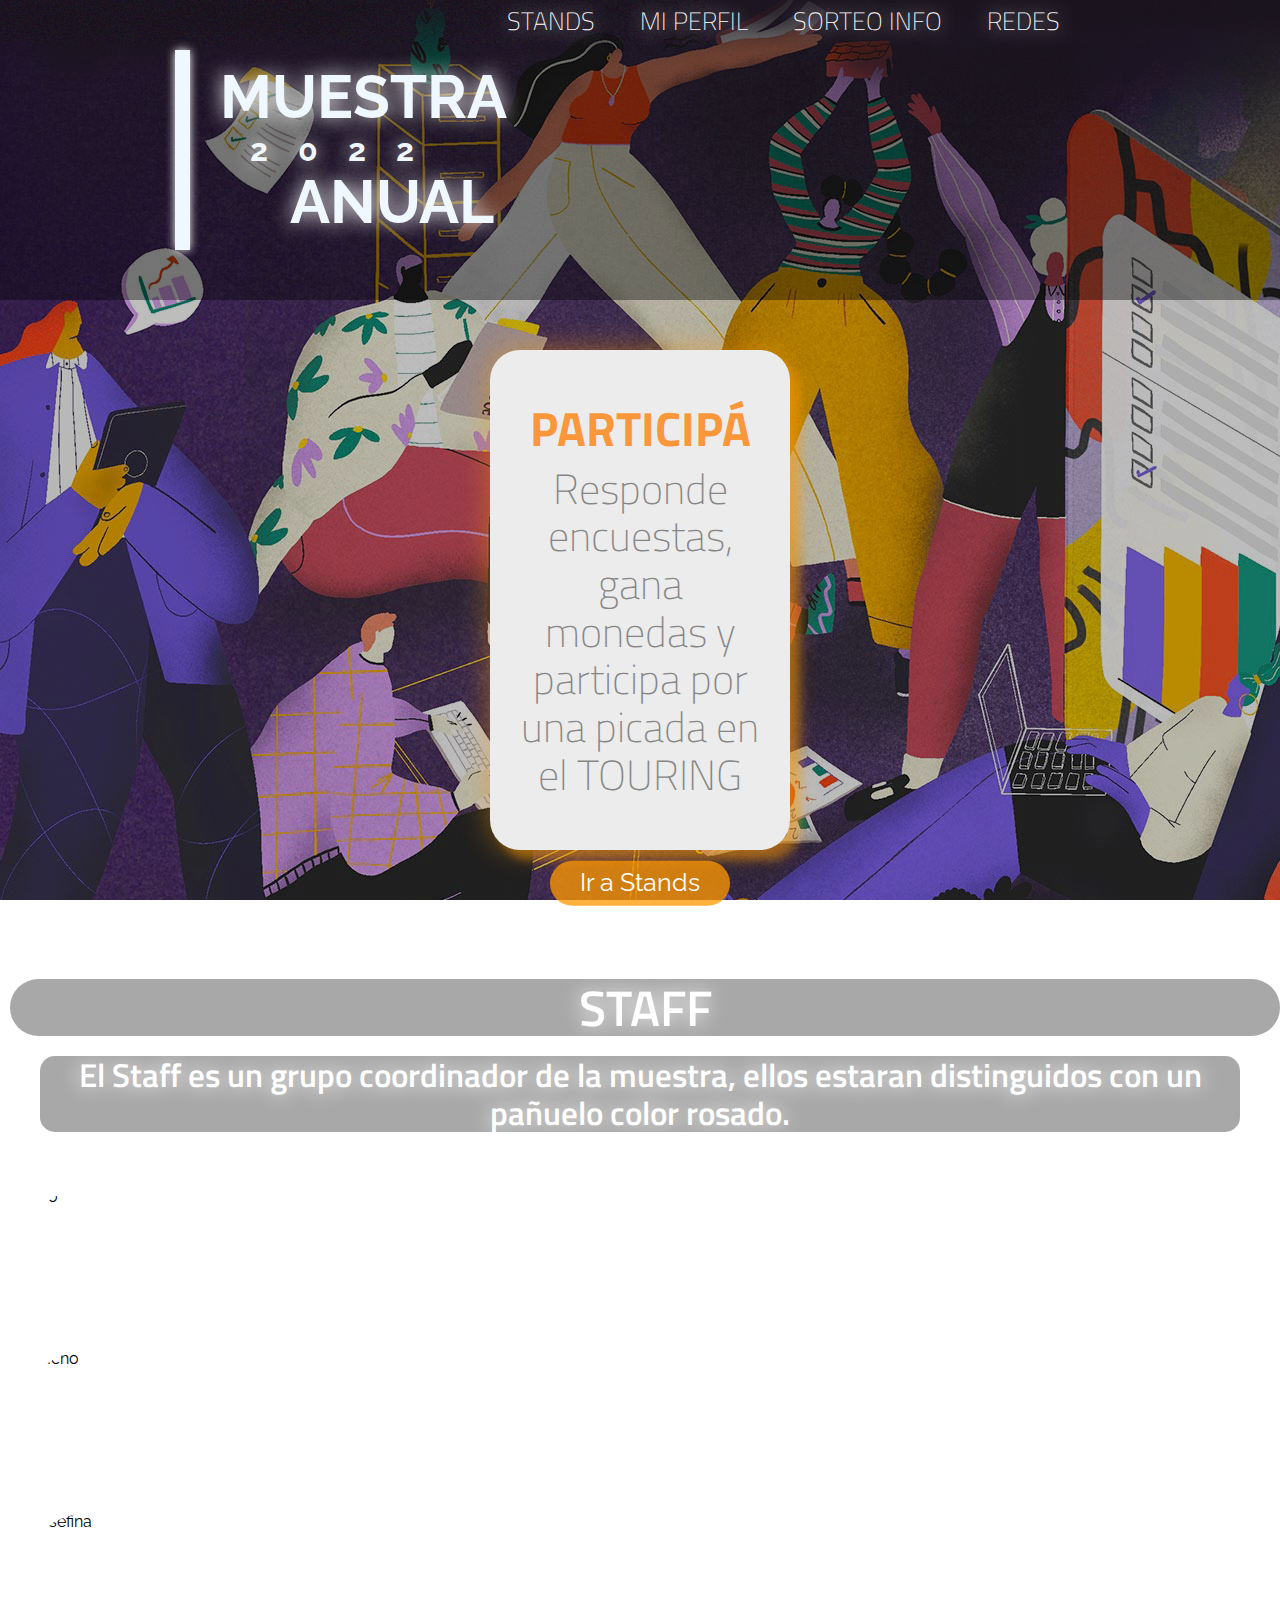
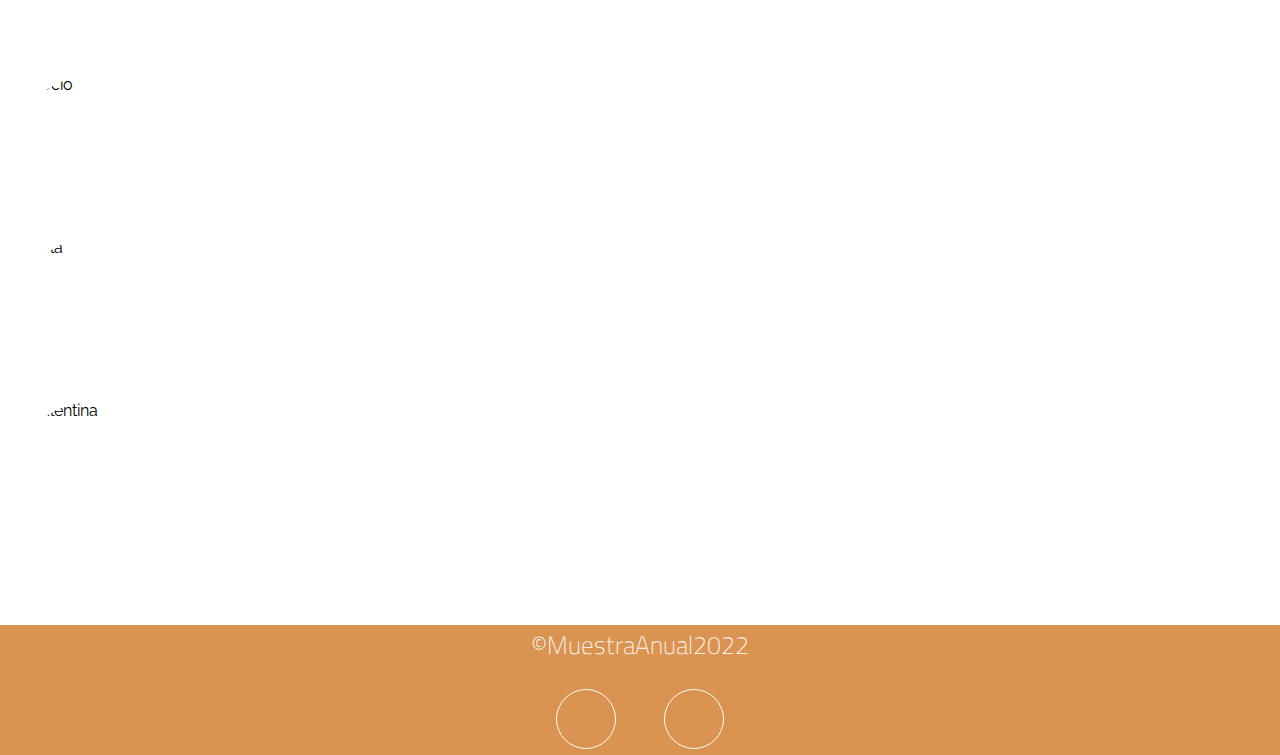
==== MUESTRA-ANUAL-NUEVO-main/pagina2/index.html @ dd3937f9 "Add files via upload" ====
<!DOCTYPE html>
<html lang="es">
<head>
   <meta charset="UTF-8">
   <meta http-equiv="X-UA-Compatible" content="IE=edge">
   <meta name="viewport" content="width=device-width, initial-scale=1.0">
   <title>MUESTRA ANUAL</title>
   <link rel="stylesheet" href="CSS/normalize.css">
   <link rel="stylesheet" href="CSS/styles.css">
   <link rel="icon" href="Imagenes/Segundo IMA sin juntar capas.jpg">

</head>
<body>
   <header class="hero">
      
      <div class="contenedor__header">
         <section class="hero__container">
                  <div class="linea_titulo"></div>
                  <div class="hero__texts">
                     <h1 class="hero__title" id="muestratitulo_inicio"><a class="link" href="index.html">MUESTRA</a></h1>
                     <h3 class="hero__subtitle"><a class="link" href="index.html">2022</a></h3>
                     <h2 class="hero__title2"><a class="link" href="index.html">ANUAL</a></h2>
                  </div>
            
         </section>
            <nav class="menu_burguer1">
               <div id="menu_pc">
                  <a href="stands.html" class="nav__itemspc nav__items--cta">STANDS</a>
                  <a href="mi-perfil.html" class="nav__itemspc">MI PERFIL</a>
                  <a href="sorteo-info.html" class="nav__itemspc">SORTEO INFO</a>
                  <a href="redes.html" class="nav__itemspc">REDES</a>
               </div>
               <div id="menu_cel">
                  <div id="burguer">
                        <span class="line1"></span>
                        <span class="line2"></span>
                        <span class="line3"></span>
                  </div>
                  <div class="menu_hamburguesa">
                     <a href="stands.html" class="nav__items nav__items--cta">STANDS</a>
                     <a href="mi-perfil.html" class="nav__items">MI PERFIL</a>                 
                     <a href="sorteo-info.html" class="nav__items">SORTEO INFO</a>
                     <a href="redes.html" class="nav__items">REDES</a>
                  </div>
               </div>
         
            </nav>
      </div>
      </div>
      <br><br><br><br><br><br><br><br><br>
   </header>
      <main>
         <section class="fondo_card">
               <div class="card">
                  <div class="card-details">
                    <p class="text-title">PARTICIPÁ</p>
                    <p class="text-body">Responde encuestas, gana monedas y participa por una picada en el TOURING</p>
                  </div>
                  <form action="stands.html"><button class="card-button">Ir a Stands</button></form>
               </div>
         </section>
      </main>
         <br><br><br><br><br><br><br>
         
        
      <div class="barra_divisoria"></div>
   <section class="pagina_baja">
    <section class="staff_info">
        <span class="ir_a_staff"></span>
           <div id="STAFF" class="staff_info_title">
           STAFF</div>
            <div class="staff_info_body">
               El Staff es un grupo coordinador de la muestra, ellos estaran distinguidos con un pañuelo color rosado.</div>
                  <br><br><br>
               <div class="staff_info_body_img">
                  <img class="teo_img" src="imagenes/Teo.jpeg" alt="Teo">
                     <div class="nombres_img">Teo Saladino</div>
                  <img class="pucho_img" src="imagenes/Pucho.jpeg" alt="Pucho">
                     <div class="nombres_img">Ivan Lago</div>
                  <img class="jose_img" src="imagenes/Josefina.jpeg" alt="Josefina">
                     <div class="nombres_img">Josefina Lopez</div>
                  <img class="rocio_img" src="imagenes/Rocio.jpeg" alt="Rocio">
                     <div class="nombres_img">Rocio Corvera</div>
                  <img class="lola_img" src="imagenes/Lola.jpeg" alt="Lola">
                     <div class="nombres_img">Lola Aguilar</div>
                  <img class="valentina_img" src="imagenes/Valentina.jpeg" alt="Valentina">
                     <div class="nombres_img">Valentina Coronel</div>
               </div>
           <br>
           <br>
           <br>
           <br>
                

    </section>
     
   </section>


   <script src="https://kit.fontawesome.com/b9607edb8a.js" crossorigin="anonymous"></script>
   <script>
      const burguer = document.querySelector('#burguer');
      const menu = document.querySelector('#menu_cel div:nth-child(2)');
      burguer.addEventListener('click', e=>{
            burguer.classList.toggle('active');
            menu.classList.toggle('open');
      });
   </script>
   <footer>
      <conteiner class="footer">
         <p class="copy">&copy;MuestraAnual2022</p>
               <div class="iconos">
                  <span class="footer_container_icons">
                     <a class="fab fa-brands fa-tiktok footer_icon" href="https://www.tiktok.com/@imatwch"></a>
                  </span>
                  <span class="footer_container_icons">
                     <a class="fab fa-brands fa-instagram footer_icon" href="https://www.instagram.com/imatwch/"></a>
                  </span>
               </div>
      </conteiner>
</body>
</html>
---- MUESTRA-ANUAL-NUEVO-main/pagina2/CSS/styles.css ----
/*------------FUENTES TRANAJADAS*/
@import url('https://fonts.googleapis.com/css2?family=Raleway:wght@300;600;700&display=swap');
@import url('https://fonts.googleapis.com/css2?family=Titillium+Web:wght@200;300;600;900&display=swap');

/* ---------------BODY */

    body{
    font-family: 'Raleway', sans-serif;
    background-image:  linear-gradient(
        rgba(0, 0, 0, 0.253),
        rgba(0, 0, 0, 0.253)),url("../Imagenes/Censo_03Port.jpg");
    background-attachment: fixed;
    background-size: auto;
    }

/* ---------------HERO */

   header {
        width: 100%;
   }
    
    
    .hero{
        background-image: linear-gradient(
            rgba(0, 0, 0, 0.39),
            rgba(0, 0, 0, 0.39));
        background-repeat: repeat;
        background-size: auto;
        display: flex;
        position: auto;
        align-items: stretch;
       }

       .hero__title{
        font-size: 60px;
        font-weight: bold;
        color:aliceblue;
        margin: 0 0 0 30px;
       }

       .hero__title2{
        font-size: 60px;
        font-weight: bold;
        color:aliceblue;
        margin: 0 0 0 100px;
       }

       .linea_titulo{
        width: 15px;
        height: 200px;
        background:aliceblue;
        margin: 50px 0px 50px 10px;
        box-shadow: 0 0 10px rgb(255, 255, 255);
       }

       .hero__subtitle{
        letter-spacing: 30px;
        font-size: 2em;
        color: aliceblue;
        margin: 0 0 0 60px;
       }

       .hero__texts{
        text-shadow: 0 0 20px rgb(255, 255, 255);
       }

    .container{
        display: flex;
        background-attachment: fixed;
        position: relative;
        align-items:stretch;
        max-width: 1400px;
        margin: auto;
       }

       .hero__container{
            display: flex;
            align-items: center;
            max-width: 1400px;           
       }
       .contenedor__header{
        display: flex;
        margin: auto;
       }

/* --------------PARTE MUESTRA ANUAL TITULO */

.link  {
    text-decoration: none;
    color: aliceblue;

}

/*---------------menu hamburguesa*/

    #menu_pc{
        display: none;
        margin-top: 7px; 
       }

    #menu_cel{
        display: flex;
    }

    @media (min-width: 576px){
        #menu_pc{
            display: flex;
            margin-right: 10px;
        }

        #menu_cel{
            display: none;
        }
    }



    .menu_burguer1 {
        position: top;   
    }

    #burguer {
        min-width: 20px;
        min-height: 15px;
        display: flex;
        flex-direction: column;
        align-items: center;
        justify-content: space-around;
        cursor: pointer;
        gap: .30rem;
        width: 3rem;
        height: 3rem;
        margin-top: 10px;
    }

    #burguer span{
        border-radius: 5px;
        background-color: rgb(255, 255, 255);
        width: 100%;
        height: 2px;
        transition: all 300ms;
        transform-origin: left;
    }

    /*___activa*/
    #burguer.active .line1{
        transform: rotate(45deg);
    }
    #burguer.active .line2{
        opacity: 0;
    }
    #burguer.active .line3{
        transform: rotate(-45deg);
    }

    /*___menu desplegable*/

    #menu_cel div:nth-child(2){
        overflow: hidden;
        position: absolute;
        display: flex;
        flex-direction: column;
        background-color:  #e0943d;
        align-items: center;
        justify-content: space-around;
        right: 0px;
        width: 0px;
        margin-top: 60px;
        transition: all 300ms ease-out;
        transition: all 300ms ease-out;
    }

    #menu_cel div.open:nth-child(2){
        height: 240px;
        width: 420px;
    }

    .nav__items{
        text-align: center;
        font-size: 3ex;
        font-family: 'Titillium Web', sans-serif;
        font-weight: lighter;
        color: rgb(255, 255, 255);
        text-shadow: 0 0 20px rgb(255, 255, 255);
        text-decoration: none;

    }

    .nav__itemspc{
        text-align: center;
        font-size: 3ex;
        font-family: 'Titillium Web', sans-serif;
        font-weight: lighter;
        color: rgb(255, 255, 255);
        margin-right: 45px;
        text-shadow: 0 0 20px rgb(255, 255, 255);
        text-decoration: none;
    
    }




    /*----------------------PARTE CARD */
    .card {
        background-position: center;
        background-repeat: no-repeat;
        background-size: cover;
    }

    .card {
        width: 300px;
        height: 500px;
        border-radius: 30px;
        background-image: url(".../Imagenes/1.png");
        background-color: rgb(236, 236, 236);
        position: relative;
        padding: 1.8rem;
        transition: 0.5s ease-out;
        overflow: visible;
        margin: auto;
        margin-top: 50px;
        box-shadow: 10px 10px 10px #ff990071,
        -1px -1px 30px #ff990071;
       }

       .fondo_card{
        background-position: center;
        }

       .card-details {
        color: rgb(212, 130, 62);
        height: 100%;
        gap: .5em;
        display: grid;
        place-content: center;
       }

       .card-button {
        transform: translate(-50%, 125%);
        width: 60%;
        border-radius: 6rem;
        border: none;
        background-color: #ff9900c2;
        color: #fff;
        font-size: 3ex;
        padding: .5rem 1rem;
        position: absolute;
        left: 50%;
        bottom: 0;
        opacity: 50;
        transition: 0.3s ease-out;
       }

       .text-body {
        color: rgb(134, 134, 134);
        text-align: center;
        font-size: 5ex;
        font-family: 'Titillium Web', sans-serif;
        font-weight: lighter;
       }

       /*Text*/
       .text-title {
        font-family: 'Titillium Web', sans-serif;
        font-size: 3em;
        font-weight: bold;
        text-align: center;
        color:  #ff7b00c2;
       }

       /*Hover*/
       .card:hover {
        border-color:  #ff9900c2;
        box-shadow: 0px 5px 20px 14px  #ff9900c2;
       }

       .card:hover .card-button {
        transform: translate(-50%, 50%);
        opacity: 1;
       }


    /* ----------------PARTE STAFF */

    .staff_info_title{
        text-align: center;
        position: relative;
        color: white;
        font-family: 'Titillium Web', sans-serif;
        font-weight: 600;
        font-size: 6ex;
        margin: auto;
        margin-left: 10px;
        
        text-shadow: 0 0 20px rgb(255, 255, 255);
        background-color: rgba(0, 0, 0, 0.342);
        border-radius: 50px;
    }

    .staff_info_body{
        text-align: center;
        color: white;
        font-family: 'Titillium Web', sans-serif;
        font-weight: 600;
        font-size: 4ex;
        margin: auto;
        margin-left: 40px;
        margin-right: 40px;
        margin-top: 20px;
        text-shadow: 0 0 20px rgb(255, 255, 255);
        background-color: rgba(0, 0, 0, 0.342);
        border-radius: 15px;
    }
    .staff_info_body_img{
        display: grid;
        grid-template-columns: 180px 180px;
        align-items: center;
        gap: .8em;
        max-width: 1700px;
        margin-left: 15px;
    }

    /*-----------IMAGENES STAFF */

    .teo_img{
        border-radius: 50%;
        image-resolution: auto;
        width: 150px;
        height: 150px;

    }

    .lola_img{
        border-radius: 50%;
        image-resolution: auto;
        width: 150px;
        height: 150px;
    }

    .valentina_img{
        border-radius: 50%;
        image-resolution: auto;
        width: 150px;
        height: 150px;
    }

    .rocio_img{
        border-radius: 50%;
        image-resolution: auto;
        width: 150px;
        height: 150px;
    }

    .jose_img{
        border-radius: 50%;
        image-resolution: auto;
        width: 150px;
        height: 150px;
    }

    .pucho_img{
        border-radius: 50%;
        image-resolution: auto;
        width: 150px;
        height: 150px;
    }

    .nombres_img{
        text-align: center;
        color: white;
        font-family: 'Titillium Web', sans-serif;
        font-weight: 600;
        font-size: 30px;
        margin: 20px 10px 25px 20px;
        text-shadow: 0 0 20px rgb(255, 255, 255);
        
  
    }

/*-----------PARTE HISTORIA MUESTRA */

    .muestra_historia_title{
        text-align: center;
        color: white;
        font-family: 'Titillium Web', sans-serif;
        font-weight: 600;
        font-size: 6ex;
        text-shadow: 0 0 20px rgb(255, 255, 255);
    }
    .muestra_historia_title2{
        text-align: left;
        color: white;
        font-family: 'Titillium Web', sans-serif;
        font-weight: 600;
        font-size: 3ex;
        margin-top: 50px;
        margin-left: 10px;
        text-shadow: 0 0 20px rgb(255, 255, 255);
    }




/*-----------------FOOTERRRRR */
    .footer{
    display: flex;
    margin-top: 0%;
    gap: 1px;
    background-color: #da9351;
    width: 100%;
    height: 130px;
    display: grid;
    grid-template-rows: 40px 100px;
    align-items: center;

    }

    .iconos{
    display: flex;
    justify-content: center;
    gap: 3em;
    margin-top: 1px;
    }

    .footer_container_icons{
    display: inline-block;
    width: 60px;
    height: 60px;
    color: #fff;
    text-align: center;
    border: 1px solid #fff;
    border-radius: 50%;
    margin-top: 5px;

    }

    .footer_icon{
    color: white;
    font-size: 30px;
    text-decoration: none;

    }

    .fab.footer_icon{
    line-height: 60px;
    }

    .copy{
    font-family: 'Titillium Web', sans-serif;
    font-weight: lighter;
    font-size: 3ex;
    color: white;
    margin: auto ;
    align-items: center;  
    }
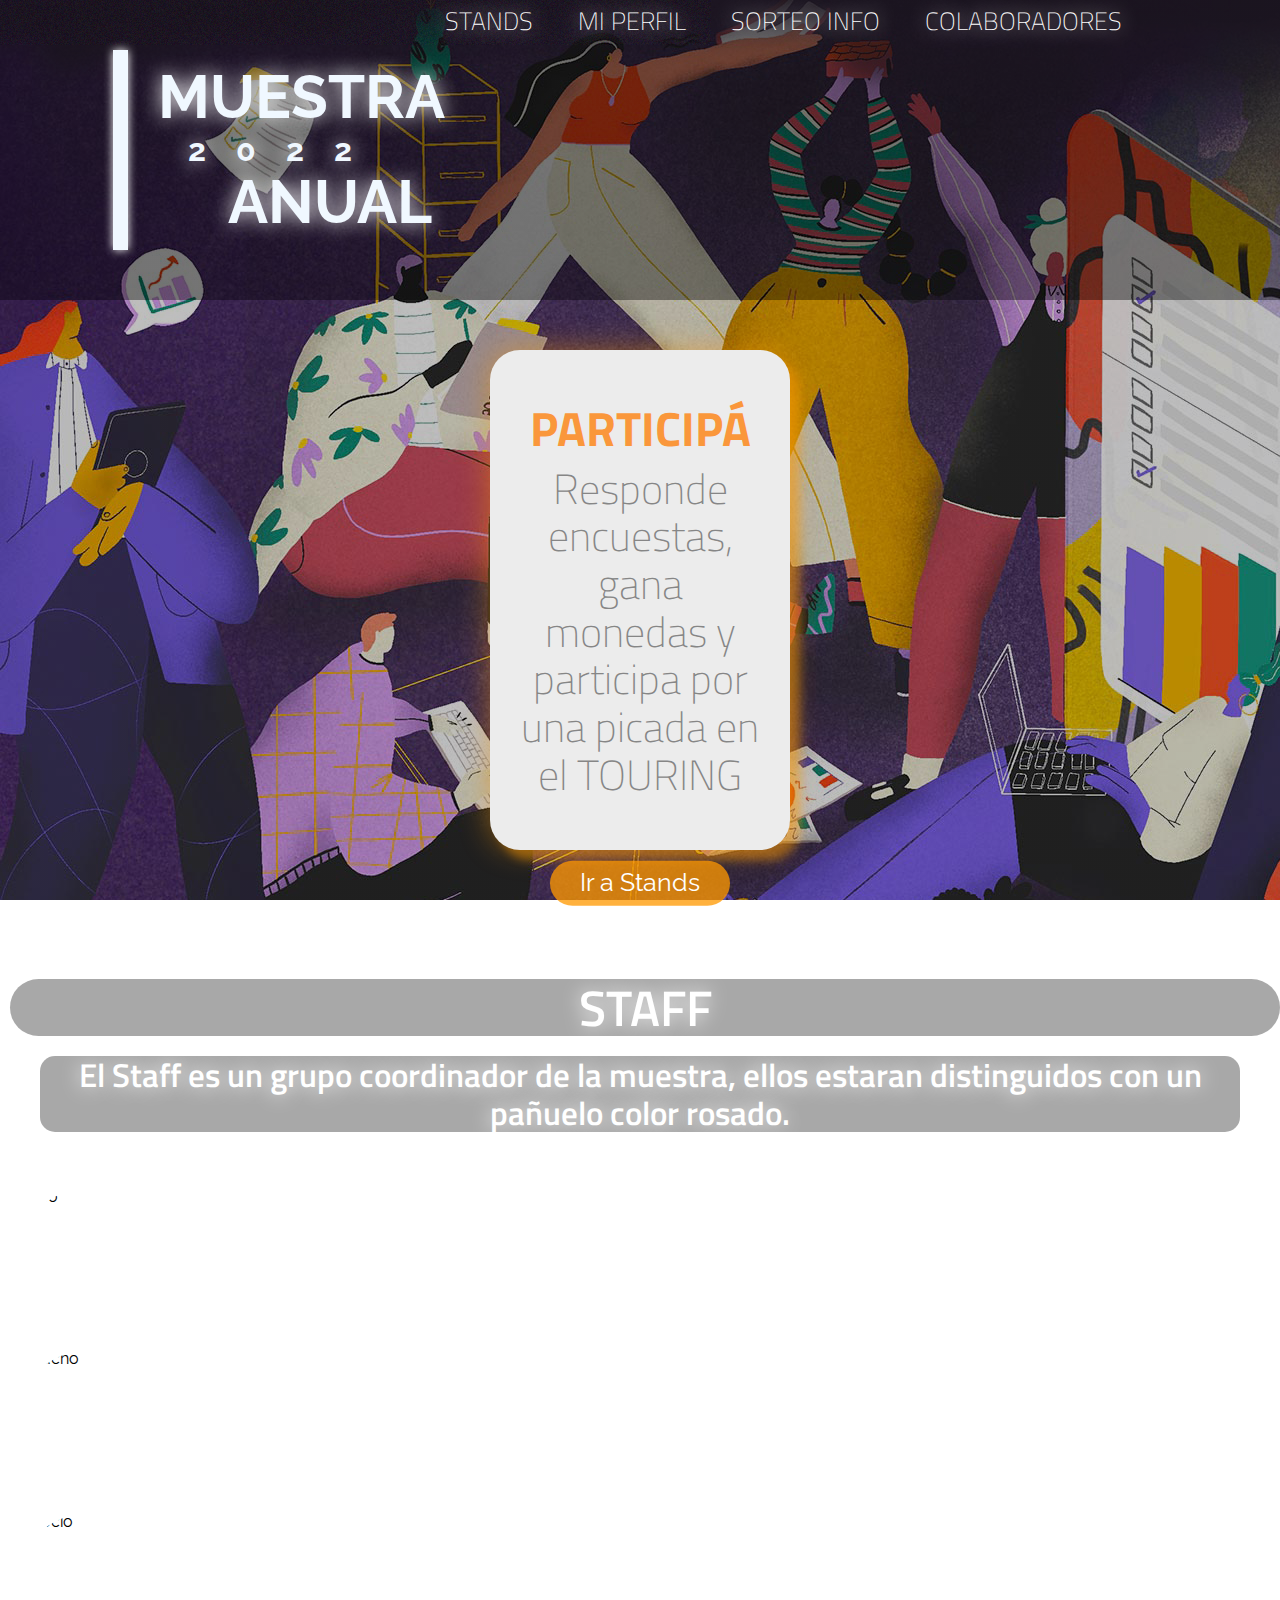
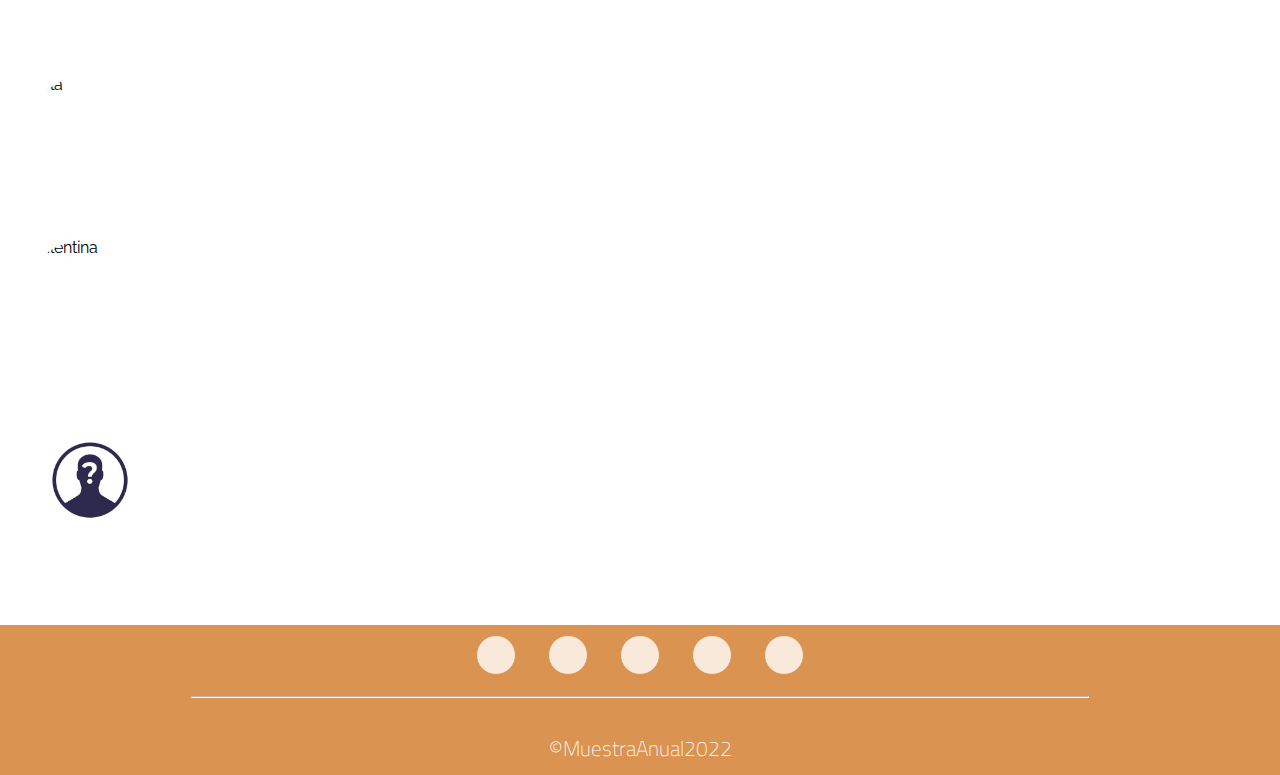
==== commit a458989e: "Add files via upload" ====
--- a/MUESTRA-ANUAL-NUEVO-main/pagina2/index.html
+++ b/MUESTRA-ANUAL-NUEVO-main/pagina2/index.html
@@ -28,7 +28,7 @@
                   <a href="stands.html" class="nav__itemspc nav__items--cta">STANDS</a>
                   <a href="mi-perfil.html" class="nav__itemspc">MI PERFIL</a>
                   <a href="sorteo-info.html" class="nav__itemspc">SORTEO INFO</a>
-                  <a href="redes.html" class="nav__itemspc">REDES</a>
+                  <a href="colaboradores.html" class="nav__itemspc">COLABORADORES</a>
                </div>
                <div id="menu_cel">
                   <div id="burguer">
@@ -40,7 +40,7 @@
                      <a href="stands.html" class="nav__items nav__items--cta">STANDS</a>
                      <a href="mi-perfil.html" class="nav__items">MI PERFIL</a>                 
                      <a href="sorteo-info.html" class="nav__items">SORTEO INFO</a>
-                     <a href="redes.html" class="nav__items">REDES</a>
+                     <a href="colaboradores.html" class="nav__items">COLABORADORES</a>
                   </div>
                </div>
          
@@ -77,14 +77,14 @@
                      <div class="nombres_img">Teo Saladino</div>
                   <img class="pucho_img" src="imagenes/Pucho.jpeg" alt="Pucho">
                      <div class="nombres_img">Ivan Lago</div>
-                  <img class="jose_img" src="imagenes/Josefina.jpeg" alt="Josefina">
-                     <div class="nombres_img">Josefina Lopez</div>
                   <img class="rocio_img" src="imagenes/Rocio.jpeg" alt="Rocio">
                      <div class="nombres_img">Rocio Corvera</div>
                   <img class="lola_img" src="imagenes/Lola.jpeg" alt="Lola">
                      <div class="nombres_img">Lola Aguilar</div>
                   <img class="valentina_img" src="imagenes/Valentina.jpeg" alt="Valentina">
                      <div class="nombres_img">Valentina Coronel</div>
+                  <img class="willi_img" src="Imagenes/persona.jpg" alt="willi">
+                     <div class="nombres_img">La Willi</div>
                </div>
            <br>
            <br>
@@ -108,7 +108,6 @@
    </script>
    <footer>
       <conteiner class="footer">
-         <p class="copy">&copy;MuestraAnual2022</p>
                <div class="iconos">
                   <span class="footer_container_icons">
                      <a class="fab fa-brands fa-tiktok footer_icon" href="https://www.tiktok.com/@imatwch"></a>
@@ -116,7 +115,18 @@
                   <span class="footer_container_icons">
                      <a class="fab fa-brands fa-instagram footer_icon" href="https://www.instagram.com/imatwch/"></a>
                   </span>
+                  <span class="footer_container_icons">
+                     <a class="fab fa-brands fa-twitter footer_icon" href=""></a>
+                  </span>
+                  <span class="footer_container_icons">
+                     <a class="fab fa-brands fa-facebook footer_icon" href=""></a>
+                  </span>
+                  <span class="footer_container_icons">
+                     <a class="fab fa-brands fa-google footer_icon" href=""></a>
+                  </span>
                </div>
+               <hr class="lineademierda">
+            <p class="copy">&copy;MuestraAnual2022</p>
       </conteiner>
 </body>
 </html>
--- a/MUESTRA-ANUAL-NUEVO-main/pagina2/CSS/styles.css
+++ b/MUESTRA-ANUAL-NUEVO-main/pagina2/CSS/styles.css
@@ -353,14 +353,13 @@
         height: 150px;
     }
 
-    .jose_img{
-        border-radius: 50%;
-        image-resolution: auto;
-        width: 150px;
-        height: 150px;
-    }
-
     .pucho_img{
+        border-radius: 50%;
+        image-resolution: auto;
+        width: 150px;
+        height: 150px;
+    }
+    .willi_img{
         border-radius: 50%;
         image-resolution: auto;
         width: 150px;
@@ -410,9 +409,9 @@
     gap: 1px;
     background-color: #da9351;
     width: 100%;
-    height: 130px;
+    height: 150px;
     display: grid;
-    grid-template-rows: 40px 100px;
+    grid-template-rows: 70px 0px 40px;
     align-items: center;
 
     }
@@ -420,38 +419,50 @@
     .iconos{
     display: flex;
     justify-content: center;
-    gap: 3em;
-    margin-top: 1px;
+    gap: 2em;
+    margin-top: 0;
+
     }
 
     .footer_container_icons{
+    background-color: rgba(255, 255, 255, 0.795);
     display: inline-block;
-    width: 60px;
-    height: 60px;
+    width: 40px;
+    height: 40px;
     color: #fff;
     text-align: center;
-    border: 1px solid #fff;
+    border: 1px solid  #da9351;
     border-radius: 50%;
-    margin-top: 5px;
+    margin-top: 30px;
+    margin-bottom: 40px;
 
     }
 
     .footer_icon{
-    color: white;
-    font-size: 30px;
+    color:  #da9351;
+    font-size: 20px;
     text-decoration: none;
 
+
     }
 
     .fab.footer_icon{
-    line-height: 60px;
+    line-height: 40px;
     }
 
     .copy{
     font-family: 'Titillium Web', sans-serif;
     font-weight: lighter;
-    font-size: 3ex;
+    font-size: 1.3em;
     color: white;
     margin: auto ;
-    align-items: center;  
-    }
+    margin-top: 40px;
+    }
+
+    .lineademierda{
+        width: 70%;
+        margin: auto;
+        margin-top: 0;
+        border-color: rgba(255, 255, 255, 0.795);
+        background-color:  rgba(255, 255, 255, 0.795);
+    }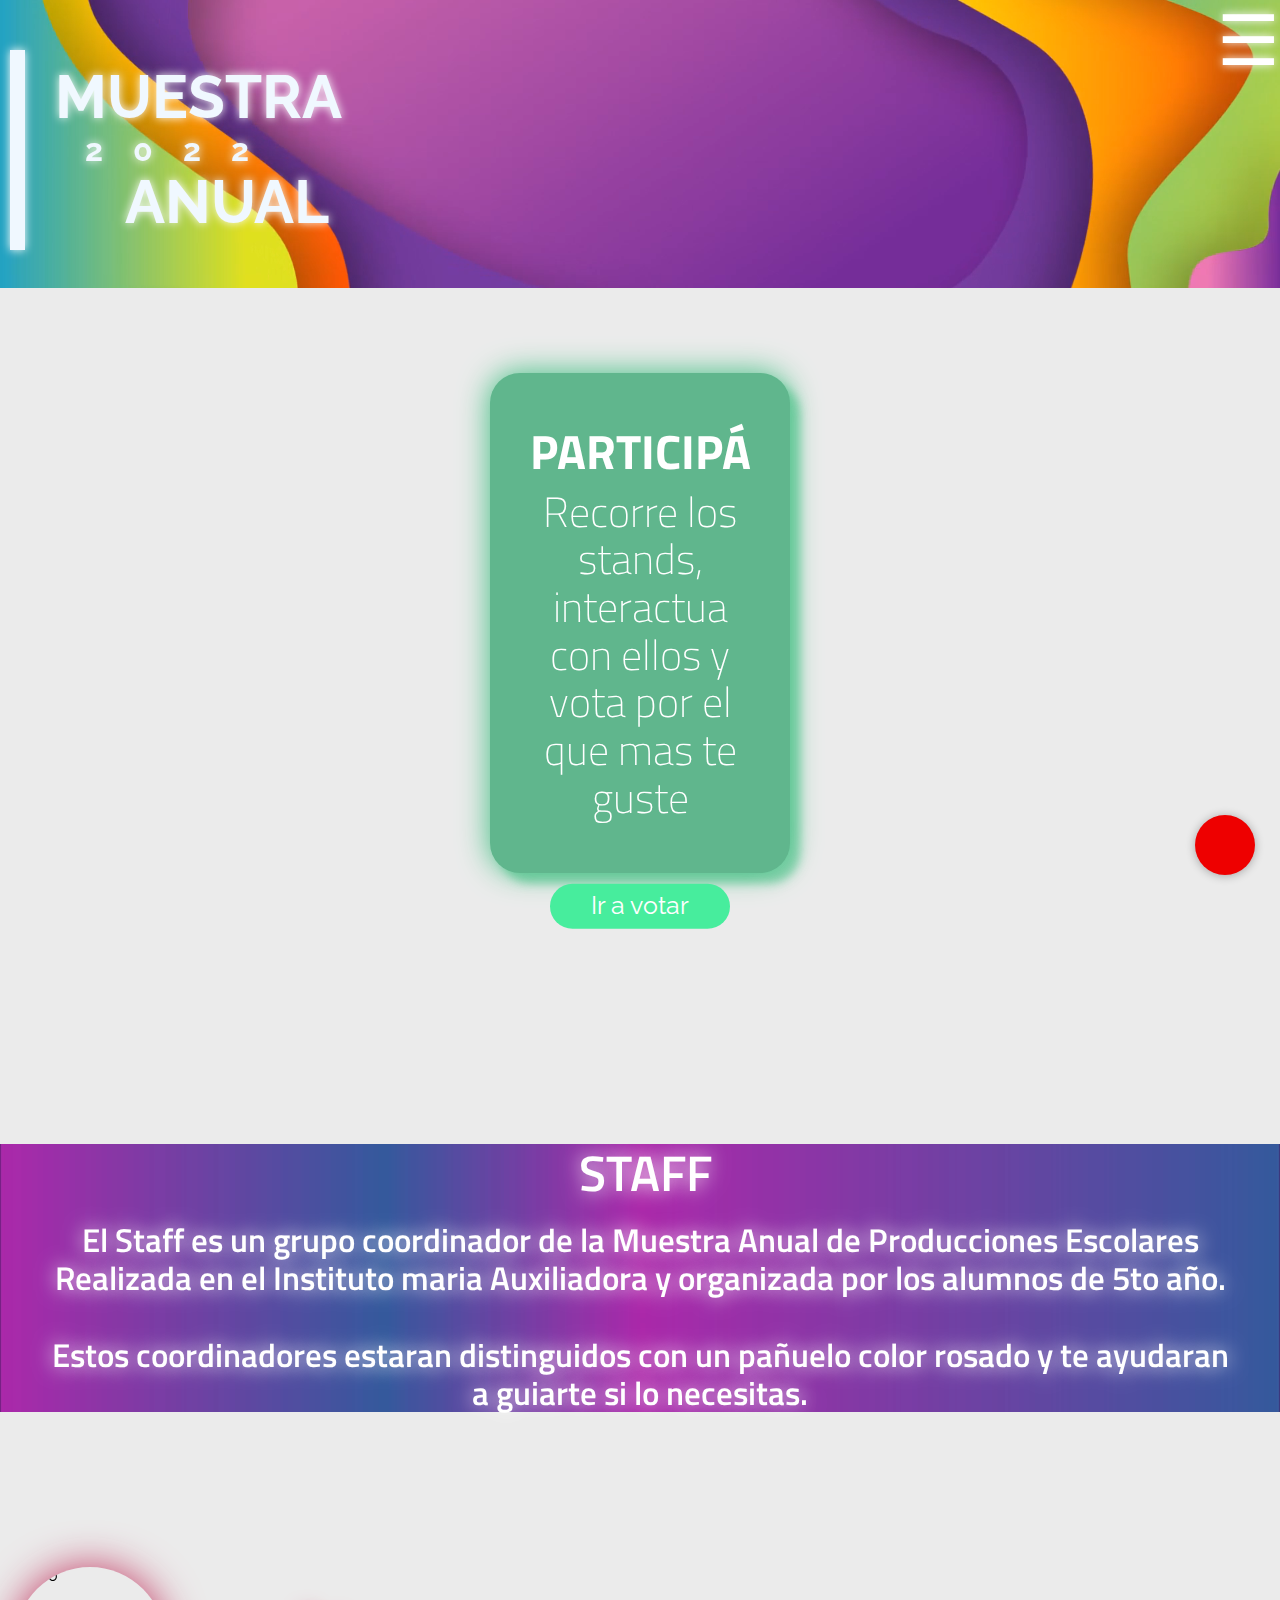
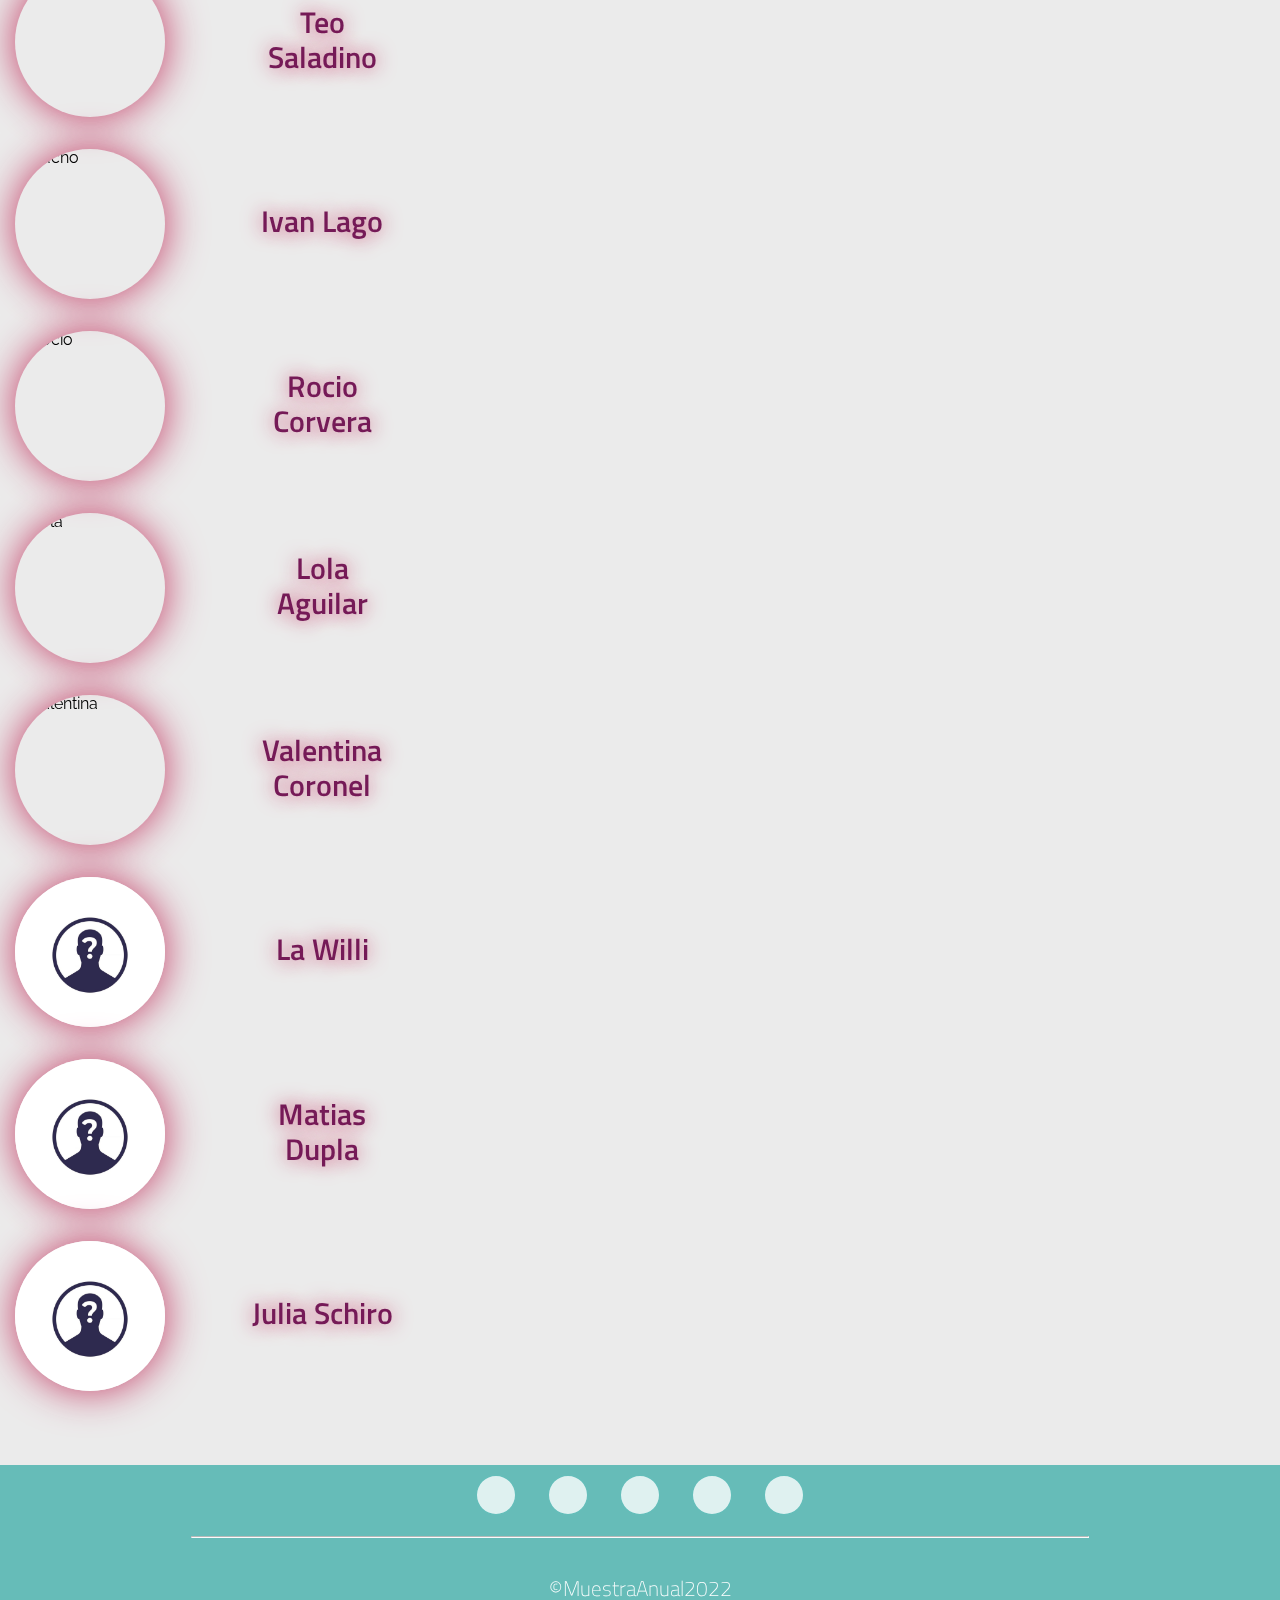
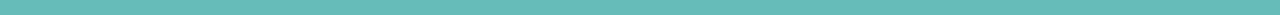
==== commit fc0bea69: "Add files via upload" ====
--- a/MUESTRA-ANUAL-NUEVO-main/pagina2/index.html
+++ b/MUESTRA-ANUAL-NUEVO-main/pagina2/index.html
@@ -9,68 +9,109 @@
    <link rel="stylesheet" href="CSS/styles.css">
    <link rel="icon" href="Imagenes/Segundo IMA sin juntar capas.jpg">
 
+
 </head>
 <body>
-   <header class="hero">
-      
-      <div class="contenedor__header">
-         <section class="hero__container">
-                  <div class="linea_titulo"></div>
-                  <div class="hero__texts">
-                     <h1 class="hero__title" id="muestratitulo_inicio"><a class="link" href="index.html">MUESTRA</a></h1>
-                     <h3 class="hero__subtitle"><a class="link" href="index.html">2022</a></h3>
-                     <h2 class="hero__title2"><a class="link" href="index.html">ANUAL</a></h2>
+   <header class="header">
+         <div class="contenedor__header">
+             <section class="hero__container">
+               <video src="Videos/pexels-weldi-studio-design-8675538.mp4" autoplay="autoplay" loop="loop" muted defaultMuted playsinline preload="auto"></video>
+                      <div class="linea_titulo"></div>
+                      <div class="hero__texts">
+                         <h1 class="hero__title" id="muestratitulo_inicio"><a class="link" href="index.html">MUESTRA</a></h1>
+                         <h3 class="hero__subtitle"><a class="link" href="index.html">2022</a></h3>
+                         <h2 class="hero__title2"><a class="link" href="index.html">ANUAL</a></h2>
+                      </div>
+             </section>
+                 <div class="container">
+                     <div class="btn-menu">
+                         <label for="btn-menu">☰</label>
+                     </div>
+                 </div>
+         </div>
+          </header>
+          <input type="checkbox" id="btn-menu">
+          <div class="container-menu">
+              <div class="cont-menu">
+               <nav>
+                  <div class="items__menu">
+                      <a href="index.html" class="nav__items">PAGINA PRINCIPAL</a>
+                      <a href="stands.html" class="nav__items">STANDS</a>                
+                      <a href="colaboradores.html" class="nav__items">COLABORADORES</a>
+                     <a href="sorteo-info.html" class="nav__items">SORTEO INFO</a>
                   </div>
-            
-         </section>
-            <nav class="menu_burguer1">
-               <div id="menu_pc">
-                  <a href="stands.html" class="nav__itemspc nav__items--cta">STANDS</a>
-                  <a href="mi-perfil.html" class="nav__itemspc">MI PERFIL</a>
-                  <a href="sorteo-info.html" class="nav__itemspc">SORTEO INFO</a>
-                  <a href="colaboradores.html" class="nav__itemspc">COLABORADORES</a>
-               </div>
-               <div id="menu_cel">
-                  <div id="burguer">
-                        <span class="line1"></span>
-                        <span class="line2"></span>
-                        <span class="line3"></span>
-                  </div>
-                  <div class="menu_hamburguesa">
-                     <a href="stands.html" class="nav__items nav__items--cta">STANDS</a>
-                     <a href="mi-perfil.html" class="nav__items">MI PERFIL</a>                 
-                     <a href="sorteo-info.html" class="nav__items">SORTEO INFO</a>
-                     <a href="colaboradores.html" class="nav__items">COLABORADORES</a>
-                  </div>
-               </div>
-         
-            </nav>
+                  <div class="redes__menu">
+                      <div class="logo_ig_menu">
+                          <span class="menu_container_icons">
+                              <a class="fab fa-brands fa-instagram menu_icon" style="color: #1c1c1c;" href="https://www.instagram.com/imatwch/"></a>
+                          </span>
+                      </div>
+                      <div class="ig_menu redes_menu">INSTAGRAM</div>
+                  
+                      <div class="logo_face_menu">
+                          <span class="menu_container_icons">
+                              <a class="fab fa-brands fa-facebook menu_icon" style="color: #1c1c1c;" href="https://www.facebook.com/Imatwch"></a>
+                          </span>
+                      </div>
+                      <div class="face_menu redes_menu">FACEBOOK</div>
+                      
+                      <div class="logo_tiktok_menu">
+                          <span class="menu_container_icons">
+                              <a class="fab fa-brands fa-tiktok menu_icon" style="color: #1c1c1c;" href="https://www.tiktok.com/@imatwch"></a>
+                          </span>
+                      </div>
+                      <div class="tiktok_menu redes_menu">TIKTOK</div>
+                  
+                      <div class="logo_twitter_menu">
+                          <span class="menu_container_icons">
+                              <a class="fab fa-brands fa-twitter menu_icon" style="color: #1c1c1c;" href="https://twitter.com/IMAtwch"></a>
+                          </span>
+                      </div>
+                      <div class="twitter_menu redes_menu">TWITTER</div>
+                  
+                      <div class="logo_google_menu">
+                          <span class="menu_container_icons">
+                              <a class="fab fa-brands fa-google menu_icon" style="color: #1c1c1c;" href="https://imatrelew.com.ar/"></a>
+                          </span>
+                      </div>
+                      <div class="google_menu redes_menu">PAGINA</div>
+              </div>
+          </nav>
+                  <label for="btn-menu">✖️</label>
+              </div>     
+          </div>
       </div>
-      </div>
-      <br><br><br><br><br><br><br><br><br>
-   </header>
+
+   <a class="boton_vivo pulse" target="_blank" href="https://tiktok.com">
+      <i class="fa fa-video icono"></i>
+  </a>
+
       <main>
          <section class="fondo_card">
                <div class="card">
                   <div class="card-details">
                     <p class="text-title">PARTICIPÁ</p>
-                    <p class="text-body">Responde encuestas, gana monedas y participa por una picada en el TOURING</p>
+                    <p class="text-body">Recorre los stands, interactua con ellos y vota por el que mas te guste</p>
                   </div>
-                  <form action="stands.html"><button class="card-button">Ir a Stands</button></form>
+                  <form action="https://docs.google.com/forms/d/e/1FAIpQLScHp-hKuA3wkUBJWtu6Gswc7NIw9irZ3t-LgN0CVbNn0iksXg/viewform?usp=sf_link"><button class="card-button">Ir a votar</button></form>
                </div>
          </section>
       </main>
-         <br><br><br><br><br><br><br>
+         <br><br><br><br><br><br><br>  <br><br><br><br>  <br>
          
         
       <div class="barra_divisoria"></div>
    <section class="pagina_baja">
     <section class="staff_info">
-        <span class="ir_a_staff"></span>
-           <div id="STAFF" class="staff_info_title">
-           STAFF</div>
-            <div class="staff_info_body">
-               El Staff es un grupo coordinador de la muestra, ellos estaran distinguidos con un pañuelo color rosado.</div>
+        <section class="staff_info_fondo">
+         <div class="overlay"></div>
+         <video id="fondo-video" src="Videos/video1.mp4" autoplay="autoplay" loop="loop" muted defaultMuted playsinline preload="auto"></video>
+            <div id="STAFF" class="staff_info_title">
+            STAFF</div>
+             <div class="staff_info_body">
+                <a>El Staff es un grupo coordinador de la Muestra Anual de Producciones Escolares Realizada en el Instituto maria Auxiliadora y organizada por los alumnos de 5to año.</a> <br><br> <a>Estos coordinadores estaran distinguidos con un pañuelo color rosado y te ayudaran a guiarte si lo necesitas.</a>
+             </div>
+        </section>
                   <br><br><br>
                <div class="staff_info_body_img">
                   <img class="teo_img" src="imagenes/Teo.jpeg" alt="Teo">
@@ -85,6 +126,10 @@
                      <div class="nombres_img">Valentina Coronel</div>
                   <img class="willi_img" src="Imagenes/persona.jpg" alt="willi">
                      <div class="nombres_img">La Willi</div>
+                  <img class="matias_img" src="Imagenes/persona.jpg" alt="matias">
+                     <div class="nombres_img">Matias Dupla</div>
+                  <img class="julia_img" src="Imagenes/persona.jpg" alt="julia">
+                     <div class="nombres_img">Julia Schiro</div>
                </div>
            <br>
            <br>
@@ -97,7 +142,6 @@
    </section>
 
 
-   <script src="https://kit.fontawesome.com/b9607edb8a.js" crossorigin="anonymous"></script>
    <script>
       const burguer = document.querySelector('#burguer');
       const menu = document.querySelector('#menu_cel div:nth-child(2)');
@@ -106,6 +150,7 @@
             menu.classList.toggle('open');
       });
    </script>
+   <script src="https://kit.fontawesome.com/eb496ab1a0.js" crossorigin="anonymous"></script>
    <footer>
       <conteiner class="footer">
                <div class="iconos">
@@ -116,13 +161,13 @@
                      <a class="fab fa-brands fa-instagram footer_icon" href="https://www.instagram.com/imatwch/"></a>
                   </span>
                   <span class="footer_container_icons">
-                     <a class="fab fa-brands fa-twitter footer_icon" href=""></a>
+                     <a class="fab fa-brands fa-twitter footer_icon" href="https://twitter.com/IMAtwch"></a>
                   </span>
                   <span class="footer_container_icons">
-                     <a class="fab fa-brands fa-facebook footer_icon" href=""></a>
+                     <a class="fab fa-brands fa-facebook footer_icon" href="https://www.facebook.com/Imatwch"></a>
                   </span>
                   <span class="footer_container_icons">
-                     <a class="fab fa-brands fa-google footer_icon" href=""></a>
+                     <a class="fab fa-brands fa-google footer_icon" href="https://imatrelew.com.ar/"></a>
                   </span>
                </div>
                <hr class="lineademierda">
--- a/MUESTRA-ANUAL-NUEVO-main/pagina2/CSS/styles.css
+++ b/MUESTRA-ANUAL-NUEVO-main/pagina2/CSS/styles.css
@@ -5,275 +5,386 @@
 
 /* ---------------BODY */
 
-    body{
-    font-family: 'Raleway', sans-serif;
-    background-image:  linear-gradient(
-        rgba(0, 0, 0, 0.253),
-        rgba(0, 0, 0, 0.253)),url("../Imagenes/Censo_03Port.jpg");
-    background-attachment: fixed;
-    background-size: auto;
-    }
+        body{
+        font-family: 'Raleway', sans-serif;
+        background-color: rgba(230, 230, 230, 0.808);
+        background-attachment: fixed;
+        background-size: auto;
+        }
 
 /* ---------------HERO */
 
-   header {
-        width: 100%;
-   }
-    
-    
-    .hero{
-        background-image: linear-gradient(
-            rgba(0, 0, 0, 0.39),
-            rgba(0, 0, 0, 0.39));
-        background-repeat: repeat;
-        background-size: auto;
-        display: flex;
-        position: auto;
-        align-items: stretch;
-       }
-
-       .hero__title{
-        font-size: 60px;
-        font-weight: bold;
-        color:aliceblue;
-        margin: 0 0 0 30px;
-       }
-
-       .hero__title2{
-        font-size: 60px;
-        font-weight: bold;
-        color:aliceblue;
-        margin: 0 0 0 100px;
-       }
-
-       .linea_titulo{
-        width: 15px;
-        height: 200px;
-        background:aliceblue;
-        margin: 50px 0px 50px 10px;
-        box-shadow: 0 0 10px rgb(255, 255, 255);
-       }
-
-       .hero__subtitle{
-        letter-spacing: 30px;
-        font-size: 2em;
-        color: aliceblue;
-        margin: 0 0 0 60px;
-       }
-
-       .hero__texts{
-        text-shadow: 0 0 20px rgb(255, 255, 255);
-       }
-
-    .container{
-        display: flex;
-        background-attachment: fixed;
-        position: relative;
-        align-items:stretch;
-        max-width: 1400px;
-        margin: auto;
-       }
-
-       .hero__container{
+
+        .header{
+            position: relative;
+            align-items: right;
+        }
+
+        .hero{
+            background-repeat: repeat;
+            background-size: auto;
+            display: flex;
+            position: auto;
+            align-items: stretch;
+        }
+
+
+        .hero__title{
+            font-size: 60px;
+            font-weight: bold;
+            color:aliceblue;
+            margin: 0 0 0 30px;
+        }
+
+        .hero__title2{
+            font-size: 60px;
+            font-weight: bold;
+            color:aliceblue;
+            margin: 0 0 0 100px;
+        }
+
+        .linea_titulo{
+            width: 15px;
+            height: 200px;
+            background:aliceblue;
+            margin: 50px 0px 50px 10px;
+            box-shadow: 0 0 10px rgb(255, 255, 255);
+        }
+
+        .hero__subtitle{
+            letter-spacing: 30px;
+            font-size: 2em;
+            color: aliceblue;
+            margin: 0 0 0 60px;
+        }
+
+        .hero__texts{
+            text-shadow: 0 0 10px rgb(255, 255, 255);
+        }
+
+        .contenedor__header{
+            display: flex;
+        }
+
+        .hero__container{
             display: flex;
             align-items: center;
             max-width: 1400px;           
-       }
-       .contenedor__header{
+        }
+
+        .container{
+            width: 90%;
+            max-width: 1200px;
+            margin-top: 0;
+        }
+        .container .btn-menu, .logo{
+            float: right;
+            position: relative;
+        }
+        .container .btn-menu label{
+            color: #fff;
+            font-size: 70px;
+            cursor: pointer;
+            position: relative;
+        }
+
+        .btn-menu{
+            margin: auto;
+            position: absolute;
+            text-shadow: 0 0 10px rgb(255, 255, 255);
+        }
+        .logo h1{
+            color: #fff;
+            font-weight: 400;
+            font-size: 22px;
+            margin-left: 10px;
+        }
+        .container .menu{
+            float: right;
+            line-height: 100px;
+        }
+        .container .menu a{
+            position: absolute;
+            display: inline-block;
+            padding: 15px;
+            line-height: normal;
+            text-decoration: none;
+            color: #fff;
+            transition: all 0.3s ease;
+            border-bottom: 2px solid transparent;
+            font-size: 15px;
+            margin-right: 5px;
+        }
+        .container .menu a:hover{
+            border-bottom: 2px solid #c7c7c7;
+            padding-bottom: 5px;
+        }
+
+        nav{
+            height: 350px;
+        }
+
+        video
+        {
+          position: absolute;
+          top: 0;
+          left: 0;
+          width: 100%;
+          height: 18em;
+          object-fit: cover;
+          opacity: 1;
+          right: 0; 
+          padding: 0;
+          display: flex;
+          justify-content: space-between;
+          background: #1c1c1c;
+          transition: 0.5s;
+        z-index: -10;
+        }
+
+        #fondo-video
+        {
+        
+        position: absolute;
+        top: 0;
+        left: 0;
+        width: 100%;
+        height: 100%;
+        object-fit: cover;
+        opacity: 1;
+        right: 0; 
+        padding: 0;
         display: flex;
-        margin: auto;
-       }
-
-/* --------------PARTE MUESTRA ANUAL TITULO */
-
-.link  {
-    text-decoration: none;
-    color: aliceblue;
-
-}
-
-/*---------------menu hamburguesa*/
-
-    #menu_pc{
-        display: none;
-        margin-top: 7px; 
-       }
-
-    #menu_cel{
-        display: flex;
-    }
-
-    @media (min-width: 576px){
-        #menu_pc{
+        justify-content: space-between;
+        background:  linear-gradient(
+            rgba(0, 0, 0, 0.411),
+            rgba(0, 0, 0, 0.329));
+        transition: 0.5s;
+        z-index: 1;
+        }
+
+        .overlay{
+            width: 100%;
+            height: 100%;
+            position: absolute;
+            background:rgba(0, 0, 0, 0.329);
+            z-index: 10;
+        }
+
+
+/*Fin de Estilos para el encabezado*/
+
+        .link  {
+            text-decoration: none;
+            color: aliceblue;
+
+        }
+
+/*Menù lateral*/
+
+        #btn-menu{
             display: flex;
-            margin-right: 10px;
-        }
-
-        #menu_cel{
-            display: none;
-        }
-    }
-
-
-
-    .menu_burguer1 {
-        position: top;   
-    }
-
-    #burguer {
-        min-width: 20px;
-        min-height: 15px;
-        display: flex;
-        flex-direction: column;
-        align-items: center;
-        justify-content: space-around;
-        cursor: pointer;
-        gap: .30rem;
-        width: 3rem;
-        height: 3rem;
-        margin-top: 10px;
-    }
-
-    #burguer span{
-        border-radius: 5px;
-        background-color: rgb(255, 255, 255);
-        width: 100%;
-        height: 2px;
-        transition: all 300ms;
-        transform-origin: left;
-    }
-
-    /*___activa*/
-    #burguer.active .line1{
-        transform: rotate(45deg);
-    }
-    #burguer.active .line2{
-        opacity: 0;
-    }
-    #burguer.active .line3{
-        transform: rotate(-45deg);
-    }
-
-    /*___menu desplegable*/
-
-    #menu_cel div:nth-child(2){
-        overflow: hidden;
-        position: absolute;
-        display: flex;
-        flex-direction: column;
-        background-color:  #e0943d;
-        align-items: center;
-        justify-content: space-around;
-        right: 0px;
-        width: 0px;
-        margin-top: 60px;
-        transition: all 300ms ease-out;
-        transition: all 300ms ease-out;
-    }
-
-    #menu_cel div.open:nth-child(2){
-        height: 240px;
-        width: 420px;
-    }
-
-    .nav__items{
-        text-align: center;
-        font-size: 3ex;
-        font-family: 'Titillium Web', sans-serif;
-        font-weight: lighter;
-        color: rgb(255, 255, 255);
-        text-shadow: 0 0 20px rgb(255, 255, 255);
-        text-decoration: none;
-
-    }
-
-    .nav__itemspc{
-        text-align: center;
-        font-size: 3ex;
-        font-family: 'Titillium Web', sans-serif;
-        font-weight: lighter;
-        color: rgb(255, 255, 255);
-        margin-right: 45px;
-        text-shadow: 0 0 20px rgb(255, 255, 255);
-        text-decoration: none;
-    
-    }
-
-
-
-
-    /*----------------------PARTE CARD */
-    .card {
-        background-position: center;
-        background-repeat: no-repeat;
-        background-size: cover;
-    }
-
-    .card {
-        width: 300px;
-        height: 500px;
-        border-radius: 30px;
-        background-image: url(".../Imagenes/1.png");
-        background-color: rgb(236, 236, 236);
-        position: relative;
-        padding: 1.8rem;
-        transition: 0.5s ease-out;
-        overflow: visible;
-        margin: auto;
-        margin-top: 50px;
-        box-shadow: 10px 10px 10px #ff990071,
-        -1px -1px 30px #ff990071;
-       }
-
-       .fondo_card{
-        background-position: center;
-        }
-
-       .card-details {
-        color: rgb(212, 130, 62);
-        height: 100%;
-        gap: .5em;
-        display: grid;
-        place-content: center;
-       }
-
-       .card-button {
-        transform: translate(-50%, 125%);
-        width: 60%;
-        border-radius: 6rem;
-        border: none;
-        background-color: #ff9900c2;
-        color: #fff;
-        font-size: 3ex;
-        padding: .5rem 1rem;
-        position: absolute;
-        left: 50%;
-        bottom: 0;
-        opacity: 50;
-        transition: 0.3s ease-out;
-       }
-
-       .text-body {
-        color: rgb(134, 134, 134);
-        text-align: center;
-        font-size: 5ex;
-        font-family: 'Titillium Web', sans-serif;
-        font-weight: lighter;
-       }
-
-       /*Text*/
+            margin-top: 10px;
+            visibility: hidden;
+        }
+
+        .container-menu{
+            position: absolute;
+            z-index: 100;
+            position: fixed;
+            background: rgba(0,0,0,0.5);
+            width: 100%;
+            height: 100vh;
+            top: 0;left: 0;
+            transition: all 500ms ease;
+            opacity: 0;
+            visibility: hidden;
+        }
+        #btn-menu:checked ~ .container-menu{
+            opacity: 1;
+            visibility: visible;
+        }
+        .cont-menu{
+            position: absolute;
+            margin-top: 0;
+            z-index: 100;
+            width: 100%;
+            max-width: 290px;
+            background: #1c1c1c;
+            height: 100vh;
+            transition: all 600ms ease;
+            transform: translateX(-100%);
+        }
+        #btn-menu:checked ~ .container-menu .cont-menu{
+            transform: translateX(0%);
+        }
+        .cont-menu nav{
+            transform: translateY(15%);
+        }
+        .cont-menu nav a{
+            display: block;
+            text-decoration: none;
+            padding: 20px;
+            color: #fff;
+            border-left: 5px solid transparent;
+            transition: all 400ms ease;
+        }
+        .cont-menu nav a:hover{
+            border-left: 5px solid #c7c7c7;
+            background: #1f1f1f;
+        }
+        .cont-menu label{
+            position: absolute;
+            right: 5px;
+            top: 10px;
+            color: #fff;
+            cursor: pointer;
+            font-size: 35px;
+        }
+        .menu_icon::before {
+            margin-right: 4px;
+        }
+        .nav__items{
+            text-align: left;
+            font-size: 3ex;
+            font-family: 'Titillium Web', sans-serif;
+            font-weight: lighter;
+            color: #FFF;
+            text-shadow: 0 0 20px rgb(255, 255, 255);
+            text-decoration: none;
+        }
+        
+        .items__menu{
+            margin-top: 0;
+            margin-bottom: 30px;
+        }
+
+        .menu_general{
+            position: top;
+        }
+
+        .redes__menu{
+            display: flex;
+            flex-direction: row;
+            flex-wrap: wrap;
+        }
+
+        .redes__menu > div{
+            width: 40%;
+            display: flex;      
+            justify-content: left;             
+            align-items: left;
+        }
+
+        .menu_container_icons{
+            background-color: rgba(255, 255, 255, 0.795);
+            display: inline-block;
+            width: 40px;
+            height: 40px;
+            color: rgba(53, 43, 43, 0.705);
+            text-align: center;
+            border: 1px solid  rgba(255, 255, 255, 0.795);
+            border-radius: 50%;
+            margin-top: 10px;
+            margin-bottom: 10px;
+            display: flex;      
+            justify-content: center;             
+            margin-left: 20px;
+            }
+
+            .menu_icon{
+            color: rgb(27, 25, 25);
+            font-size: 25px;
+            text-decoration: none;
+            text-align: center;
+            display: flex;      
+            justify-content: center;             
+            align-items: center;
+            }
+
+            .fab.menu_icon{
+                line-height: 0px;
+            }
+
+            .redes_menu{
+                font-size: 1.2em;
+                color: #FFF;
+                line-height: 70px;
+            }
+
+
+/*----------------------PARTE CARD */
+        .card {
+            background-position: center;
+            background-repeat: no-repeat;
+            background-size: cover;
+        }
+
+        .card {
+            width: 300px;
+            height: 500px;
+            border-radius: 30px;
+            background-image: url(".../Imagenes/1.png");
+            background-color:  #60b68d;
+            position: relative;
+            padding: 1.8rem;
+            transition: 0.5s ease-out;
+            overflow: visible;
+            margin: auto;
+            margin-top: 50px;
+            box-shadow: 10px 10px 10px #47c08697,
+            -1px -1px 30px #47c086;
+        }
+
+        .fondo_card{
+            background-position: center;
+            }
+
+        .card-details {
+            color: rgb(212, 130, 62);
+            height: 100%;
+            gap: .5em;
+            display: grid;
+            place-content: center;
+        }
+
+        .card-button {
+            transform: translate(-50%, 125%);
+            width: 60%;
+            border-radius: 6rem;
+            border: none;
+            background-color: #47ed9d;
+            color: #fff;
+            font-size: 3ex;
+            padding: .5rem 1rem;
+            position: absolute;
+            left: 50%;
+            bottom: 0;
+            opacity: 50;
+            transition: 0.3s ease-out;
+        }
+
+        .text-body {
+            color: rgb(255, 255, 255);
+            text-align: center;
+            font-size: 5ex;
+            font-family: 'Titillium Web', sans-serif;
+            font-weight: lighter;
+        }
+
+    /*Text*/
        .text-title {
         font-family: 'Titillium Web', sans-serif;
         font-size: 3em;
         font-weight: bold;
         text-align: center;
-        color:  #ff7b00c2;
+        color:  #fff;
        }
 
-       /*Hover*/
+    /*Hover*/
        .card:hover {
-        border-color:  #ff9900c2;
-        box-shadow: 0px 5px 20px 14px  #ff9900c2;
+        border-color:  #11d4cbc2;
+        box-shadow: 0px 5px 20px 14px  #11d4cbc2;
        }
 
        .card:hover .card-button {
@@ -282,7 +393,36 @@
        }
 
 
-    /* ----------------PARTE STAFF */
+/* ----ESTAMOS EN VIVO */
+    
+    .boton_vivo{
+        position:fixed;
+        width:60px;
+        height:60px;
+        line-height: 63px;
+        bottom:25px;
+        right:25px;
+        background:#ee0000;
+        color:#FFF;
+        border-radius:50px;
+        text-align:center;
+        font-size:35px;
+        box-shadow: 0px 1px 10px rgba(0,0,0,0.3);
+        z-index:10000900000;
+        transition: all 300ms ease;
+    }
+    .boton_vivo:hover{
+        background: #ee0000;
+    }
+    @media only screen and (min-width:320px) and (max-width:768px){
+        .boton_vivo{
+            width:63px;
+            height:63px;
+            line-height: 66px;
+        }
+    }
+
+/* ----------------PARTE STAFF */
 
     .staff_info_title{
         text-align: center;
@@ -293,10 +433,10 @@
         font-size: 6ex;
         margin: auto;
         margin-left: 10px;
-        
+        margin-top: 50px;
         text-shadow: 0 0 20px rgb(255, 255, 255);
-        background-color: rgba(0, 0, 0, 0.342);
-        border-radius: 50px;
+        z-index: 30;
+
     }
 
     .staff_info_body{
@@ -310,22 +450,33 @@
         margin-right: 40px;
         margin-top: 20px;
         text-shadow: 0 0 20px rgb(255, 255, 255);
-        background-color: rgba(0, 0, 0, 0.342);
-        border-radius: 15px;
-    }
+        position: relative;
+        margin-bottom: 100px;
+        z-index: 20000;
+    }
+
     .staff_info_body_img{
         display: grid;
         grid-template-columns: 180px 180px;
         align-items: center;
-        gap: .8em;
+        gap: 2em;
         max-width: 1700px;
         margin-left: 15px;
-    }
-
-    /*-----------IMAGENES STAFF */
+        position: relative;
+        z-index: 20000;
+    }
+
+    .staff_info_fondo{
+        position: relative;
+        z-index: 20000000;
+    }
+
+
+/*-----------IMAGENES STAFF */
 
     .teo_img{
         border-radius: 50%;
+        box-shadow: 0 0 40px rgb(194, 55, 97);
         image-resolution: auto;
         width: 150px;
         height: 150px;
@@ -334,6 +485,7 @@
 
     .lola_img{
         border-radius: 50%;
+        box-shadow: 0 0 40px rgb(194, 55, 97);
         image-resolution: auto;
         width: 150px;
         height: 150px;
@@ -341,6 +493,7 @@
 
     .valentina_img{
         border-radius: 50%;
+        box-shadow: 0 0 40px rgb(194, 55, 97);
         image-resolution: auto;
         width: 150px;
         height: 150px;
@@ -348,6 +501,7 @@
 
     .rocio_img{
         border-radius: 50%;
+        box-shadow: 0 0 40px rgb(194, 55, 97);
         image-resolution: auto;
         width: 150px;
         height: 150px;
@@ -355,12 +509,30 @@
 
     .pucho_img{
         border-radius: 50%;
+        box-shadow: 0 0 40px rgb(194, 55, 97);
         image-resolution: auto;
         width: 150px;
         height: 150px;
     }
     .willi_img{
         border-radius: 50%;
+        box-shadow: 0 0 40px rgb(194, 55, 97);
+        image-resolution: auto;
+        width: 150px;
+        height: 150px;
+    }
+
+    .julia_img{
+        border-radius: 50%;
+        box-shadow: 0 0 40px rgb(194, 55, 97);
+        image-resolution: auto;
+        width: 150px;
+        height: 150px;
+    }
+
+    .matias_img{
+        border-radius: 50%;
+        box-shadow: 0 0 40px rgb(194, 55, 97);
         image-resolution: auto;
         width: 150px;
         height: 150px;
@@ -368,12 +540,12 @@
 
     .nombres_img{
         text-align: center;
-        color: white;
+        color: #751a57;
         font-family: 'Titillium Web', sans-serif;
         font-weight: 600;
         font-size: 30px;
         margin: 20px 10px 25px 20px;
-        text-shadow: 0 0 20px rgb(255, 255, 255);
+        text-shadow: 0 0 20px rgb(194, 55, 97);
         
   
     }
@@ -403,66 +575,66 @@
 
 
 /*-----------------FOOTERRRRR */
-    .footer{
-    display: flex;
-    margin-top: 0%;
-    gap: 1px;
-    background-color: #da9351;
-    width: 100%;
-    height: 150px;
-    display: grid;
-    grid-template-rows: 70px 0px 40px;
-    align-items: center;
-
-    }
-
-    .iconos{
-    display: flex;
-    justify-content: center;
-    gap: 2em;
-    margin-top: 0;
-
-    }
-
-    .footer_container_icons{
-    background-color: rgba(255, 255, 255, 0.795);
-    display: inline-block;
-    width: 40px;
-    height: 40px;
-    color: #fff;
-    text-align: center;
-    border: 1px solid  #da9351;
-    border-radius: 50%;
-    margin-top: 30px;
-    margin-bottom: 40px;
-
-    }
-
-    .footer_icon{
-    color:  #da9351;
-    font-size: 20px;
-    text-decoration: none;
-
-
-    }
-
-    .fab.footer_icon{
-    line-height: 40px;
-    }
-
-    .copy{
-    font-family: 'Titillium Web', sans-serif;
-    font-weight: lighter;
-    font-size: 1.3em;
-    color: white;
-    margin: auto ;
-    margin-top: 40px;
-    }
-
-    .lineademierda{
-        width: 70%;
-        margin: auto;
+        .footer{
+        display: flex;
+        margin-top: 0%;
+        gap: 1px;
+        background-color: #3cada8c2;
+        width: 100%;
+        height: 150px;
+        display: grid;
+        grid-template-rows: 70px 0px 40px;
+        align-items: center;
+
+        }
+
+        .iconos{
+        display: flex;
+        justify-content: center;
+        gap: 2em;
         margin-top: 0;
-        border-color: rgba(255, 255, 255, 0.795);
-        background-color:  rgba(255, 255, 255, 0.795);
-    }+
+        }
+
+        .footer_container_icons{
+        background-color: rgba(255, 255, 255, 0.795);
+        display: inline-block;
+        width: 40px;
+        height: 40px;
+        color: #fff;
+        text-align: center;
+        border: 1px solid  #3cada8c2;
+        border-radius: 50%;
+        margin-top: 30px;
+        margin-bottom: 40px;
+
+        }
+
+        .footer_icon{
+        color:  #3cada8c2;
+        font-size: 20px;
+        text-decoration: none;
+
+
+        }
+
+        .fab.footer_icon{
+        line-height: 40px;
+        }
+
+        .copy{
+        font-family: 'Titillium Web', sans-serif;
+        font-weight: lighter;
+        font-size: 1.3em;
+        color: white;
+        margin: auto ;
+        margin-top: 40px;
+        }
+
+        .lineademierda{
+            width: 70%;
+            margin: auto;
+            margin-top: 0;
+            border-color: rgba(255, 255, 255, 0.795);
+            background-color:  rgba(255, 255, 255, 0.795);
+        }